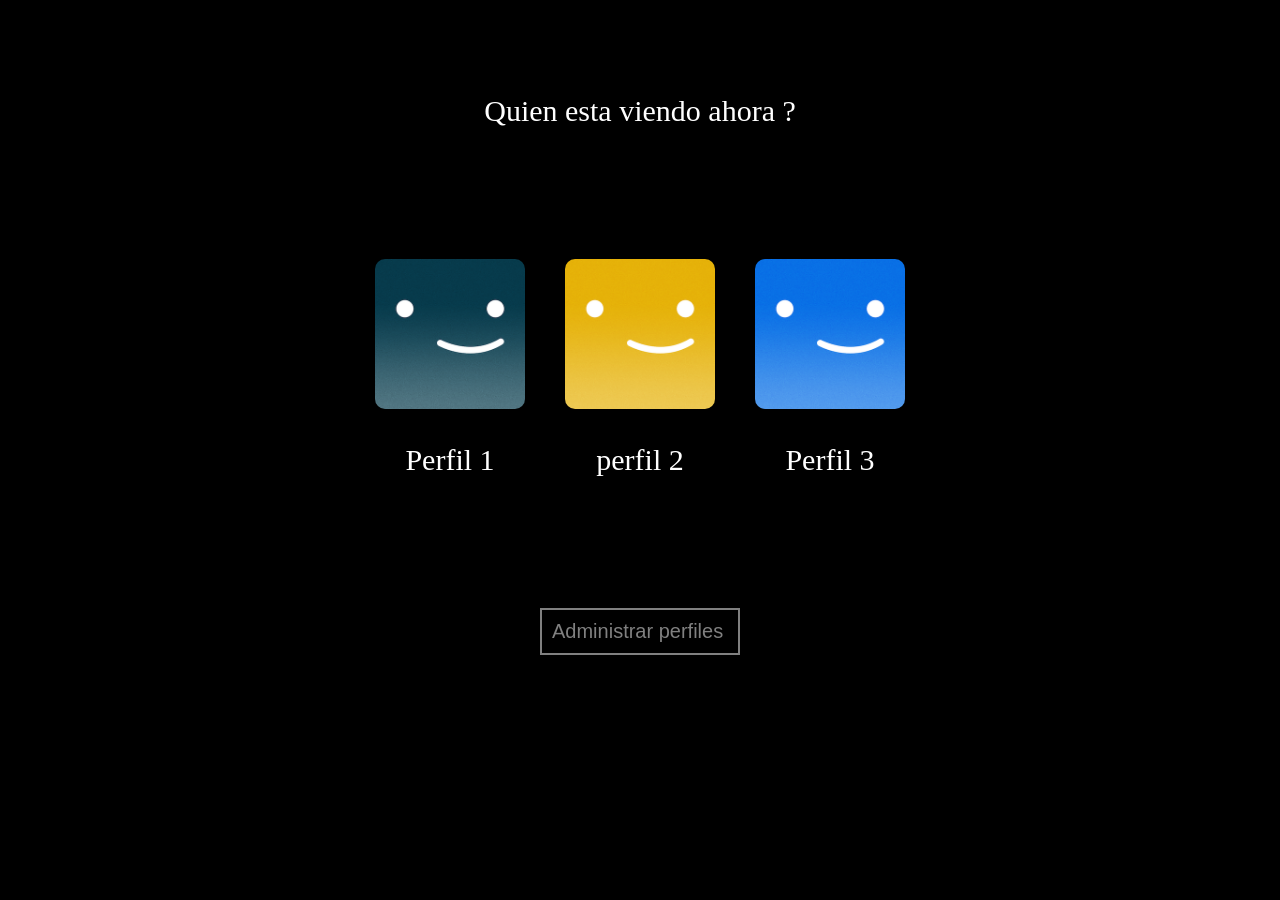
==== index.html @ 8f4e07da "add readme" ====
<!doctype html>
<html lang="en">
  <head>
    <meta charset="UTF-8" />
    <meta name="viewport" content="width=device-width, initial-scale=1.0" />
    <title>Netflix</title>
    <link rel="stylesheet" href="/style/index.css" />
  </head>
  <body>
    <p>Quien esta viendo ahora ?</p>
    <div class="container">
      
      <div class="perfil_1">
        <img src="/picture/user1.png" alt="" class="foto_perfil" />
        <p>Perfil 1</p>
      </div>
      <div class="perfil_2">
        <img src="/picture/user2.png" alt="" class="foto_perfil" />
        <p>perfil 2</p>
      </div>
      <div class="perfil_3">
        <img src="/picture/user3.png" alt="" class="foto_perfil" />
        <p>Perfil 3</p>
      </div>
    </div>
    <button>Administrar perfiles</button>
  </body>
</html>
---- style/index.css ----
body {
  margin: 0;
  background-color: black;
  padding: 0;
  display: flex;
  flex-direction: column;
  justify-content: center;
  align-items: center;
  margin-top: 5%;
}

.container {
  justify-content: center;
  align-content: center;
  align-items: center;
  display: flex;
  flex-direction: row;
  gap: 40px;
  height: 50vh;
  width: 100%;
}
.foto_perfil {
  border-radius: 10px;
  cursor: pointer;
  transition: 1s;
  height: 150px;
}
.texto_perfil{
    justify-content: space-between;
    text-align: center;
    display: flex;
}
.foto_perfil:hover {
  box-shadow: 0px 0px 20px -5px white;
  transform: scale(1.1);
}
p {
  text-align: center;
  color: white;
  font-size: 30px;
}

button{
    text-align: center;
    background-color:transparent ;
    color: gray;
    border: 2px gray solid;
    height: 100%;
    font-size: 20px;
    width: 200px;
    padding: 10px;
    display: flex;
    flex-direction: column;
    align-content: center;
    justify-content: center;
}

button:hover{
  color: white;
  border-color: white;
  /* box-shadow: 5px 5px 5px white; */
  /* transform: scale(1.1);    */
}
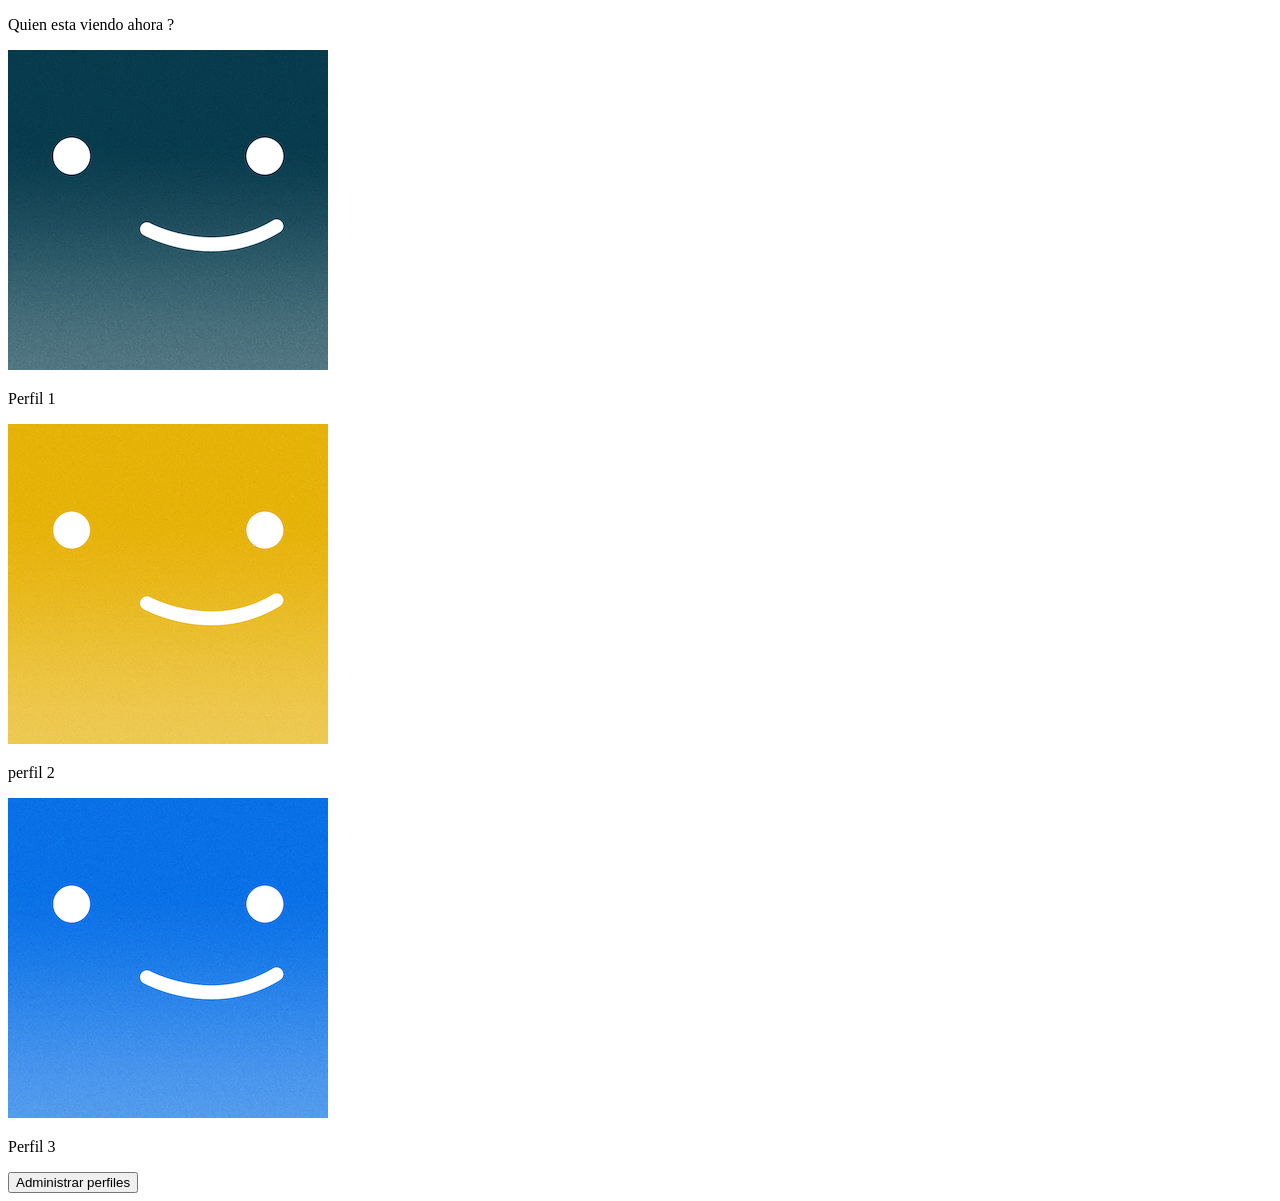
==== commit 000ff1ef: "add readme" ====
--- a/index.html
+++ b/index.html
@@ -4,7 +4,7 @@
     <meta charset="UTF-8" />
     <meta name="viewport" content="width=device-width, initial-scale=1.0" />
     <title>Netflix</title>
-    <link rel="stylesheet" href="/style/index.css" />
+    <link rel="stylesheet" href="index.css" type="css"/>
   </head>
   <body>
     <p>Quien esta viendo ahora ?</p>
--- a/index.css
+++ b/index.css
@@ -0,0 +1,63 @@
+body {
+  margin: 0;
+  background-color: black;
+  padding: 0;
+  display: flex;
+  flex-direction: column;
+  justify-content: center;
+  align-items: center;
+  margin-top: 5%;
+}
+
+.container {
+  justify-content: center;
+  align-content: center;
+  align-items: center;
+  display: flex;
+  flex-direction: row;
+  gap: 40px;
+  height: 50vh;
+  width: 100%;
+}
+.foto_perfil {
+  border-radius: 10px;
+  cursor: pointer;
+  transition: 1s;
+  height: 150px;
+}
+.texto_perfil{
+    justify-content: space-between;
+    text-align: center;
+    display: flex;
+}
+.foto_perfil:hover {
+  box-shadow: 0px 0px 20px -5px white;
+  transform: scale(1.1);
+}
+p {
+  text-align: center;
+  color: white;
+  font-size: 30px;
+}
+
+button{
+    text-align: center;
+    background-color:transparent ;
+    color: gray;
+    border: 2px gray solid;
+    height: 100%;
+    font-size: 20px;
+    width: 200px;
+    padding: 10px;
+    display: flex;
+    flex-direction: column;
+    align-content: center;
+    justify-content: center;
+}
+
+button:hover{
+  color: white;
+  border-color: white;
+  /* box-shadow: 5px 5px 5px white; */
+  /* transform: scale(1.1);    */
+}
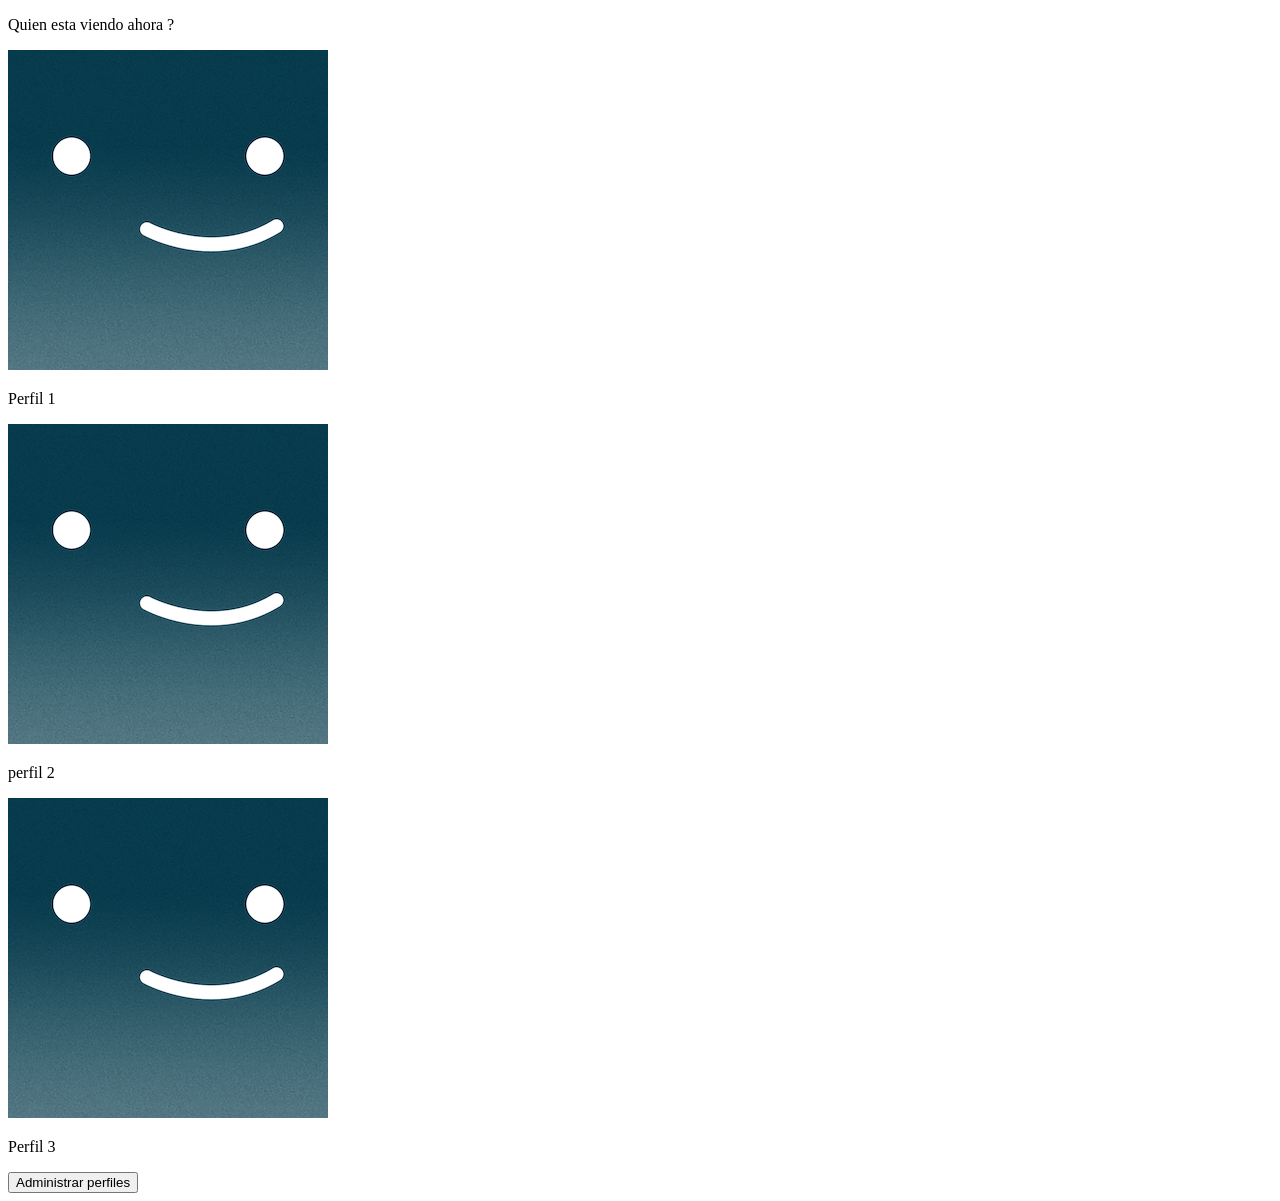
==== commit 4b760a33: "add readme" ====
--- a/index.html
+++ b/index.html
@@ -4,22 +4,22 @@
     <meta charset="UTF-8" />
     <meta name="viewport" content="width=device-width, initial-scale=1.0" />
     <title>Netflix</title>
-    <link rel="stylesheet" href="index.css" type="css"/>
+    <link rel="stylesheet" href="./index.css" type="css"/>
   </head>
   <body>
     <p>Quien esta viendo ahora ?</p>
     <div class="container">
       
       <div class="perfil_1">
-        <img src="/picture/user1.png" alt="" class="foto_perfil" />
+        <img src="./picture/user1.png" alt="" class="foto_perfil" />
         <p>Perfil 1</p>
       </div>
       <div class="perfil_2">
-        <img src="/picture/user2.png" alt="" class="foto_perfil" />
+        <img src="./picture/user1.png"alt="" class="foto_perfil" />
         <p>perfil 2</p>
       </div>
       <div class="perfil_3">
-        <img src="/picture/user3.png" alt="" class="foto_perfil" />
+        <img src="./picture/user1.png" alt="" class="foto_perfil" />
         <p>Perfil 3</p>
       </div>
     </div>
